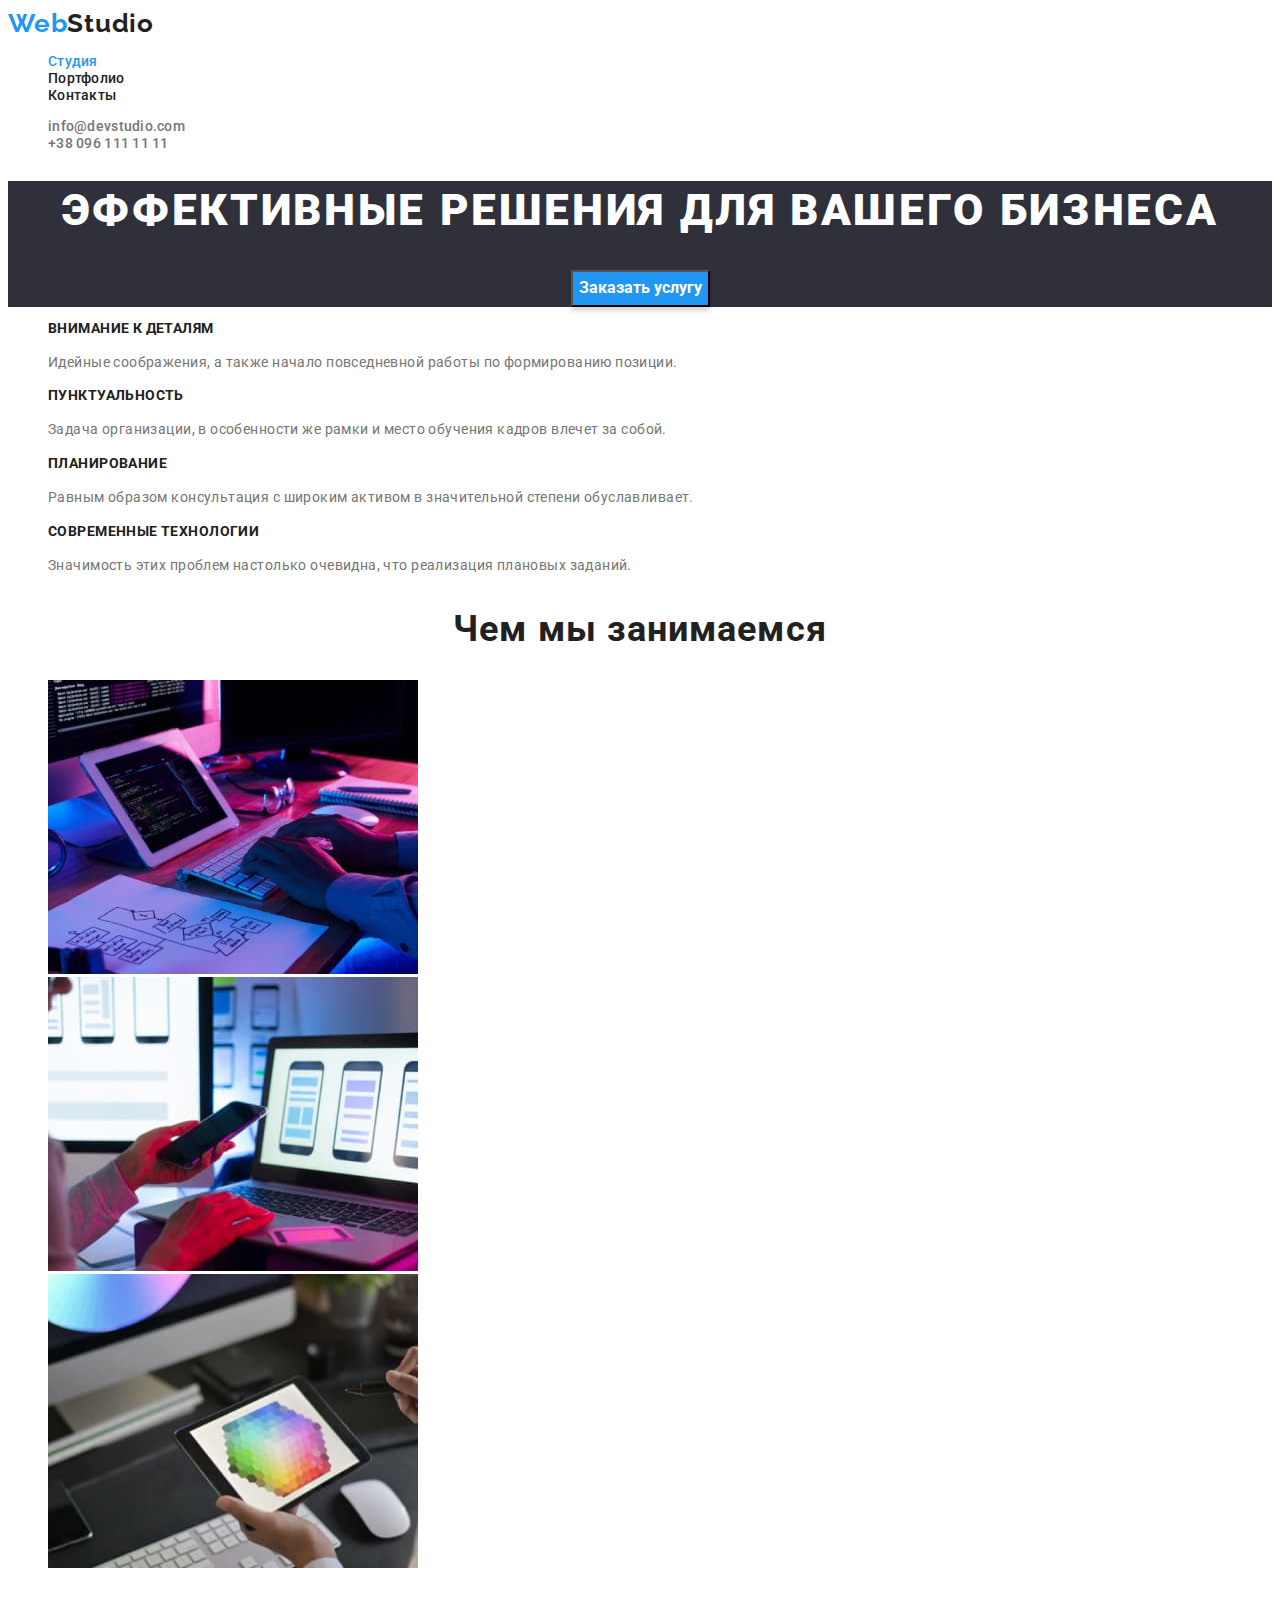
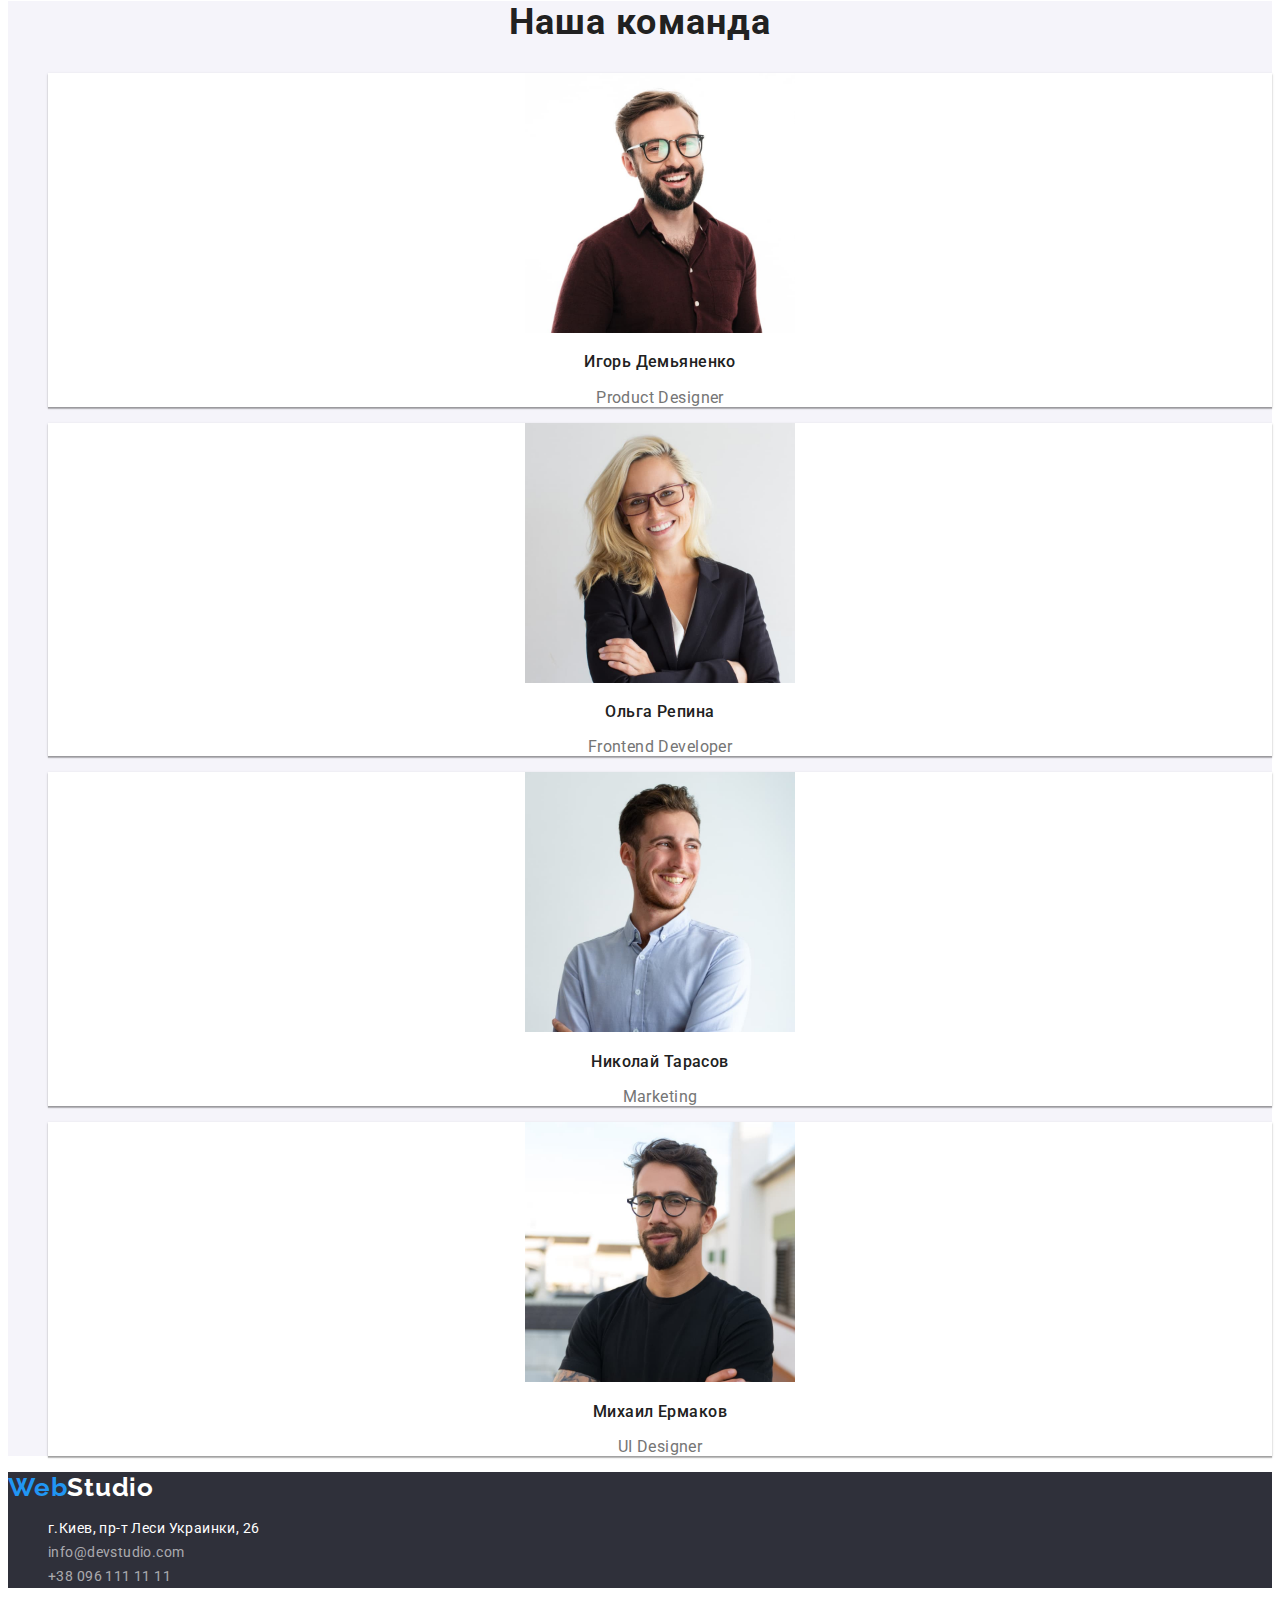
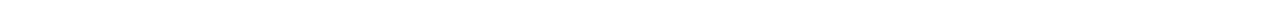
==== index.html @ 9da3e6ca "copy files from hw-02" ====
<!DOCTYPE html>
<html lang="ru">
  <head>
    <meta charset="UTF-8" />
    <meta http-equiv="X-UA-Compatible" content="IE=edge" />
    <meta name="viewport" content="width=device-width, initial-scale=1.0" />
    <title>WebStudio</title>
    <link rel="preconnect" href="https://fonts.googleapis.com" />
    <link rel="preconnect" href="https://fonts.gstatic.com" crossorigin />
    <link
      href="https://fonts.googleapis.com/css2?family=Raleway:wght@700&family=Roboto:wght@400;500;700;900&display=swap"
      rel="stylesheet"
    />
    <link rel="stylesheet" href="./css/styles.css" />
  </head>
  <body>
    <!-- HEADER -->
    <header class="page-header">
      <nav class="page-nav">
        <a class="logo link" href="./index.html"><span class="accent">Web</span>Studio</a>

        <ul class="menu-list list">
          <li class="menu-item">
            <a class="menu-link link current" href="./index.html">Студия</a>
          </li>
          <li class="menu-item"><a class="menu-link link" href="./portfolio.html">Портфолио</a></li>
          <li class="menu-item"><a class="menu-link link" href="">Контакты</a></li>
        </ul>
      </nav>

      <ul class="auth-nav list">
        <li class="auth-item">
          <a class="auth-link link" href="mailto:info@devstudio.com">info@devstudio.com</a>
        </li>
        <li class="auth-item">
          <a class="auth-link link" href="tel:+380961111111">+38 096 111 11 11</a>
        </li>
      </ul>
    </header>

    <main>
      <!-- HERO -->
      <section class="hero">
        <h1 class="page-title">Эффективные решения для вашего бизнеса</h1>
        <button class="btn" type="button">Заказать услугу</button>
      </section>

      <!-- FEATURES -->
      <section>
        <h2 hidden>Особенности</h2>
        <ul class="features list">
          <li>
            <h3 class="subtitle">Внимание к деталям</h3>
            <p class="description">
              Идейные соображения, а также начало повседневной работы по формированию позиции.
            </p>
          </li>
          <li>
            <h3 class="subtitle">Пунктуальность</h3>
            <p class="description">
              Задача организации, в особенности же рамки и место обучения кадров влечет за собой.
            </p>
          </li>
          <li>
            <h3 class="subtitle">Планирование</h3>
            <p class="description">
              Равным образом консультация с широким активом в значительной степени обуславливает.
            </p>
          </li>
          <li>
            <h3 class="subtitle">Современные технологии</h3>
            <p class="description">
              Значимость этих проблем настолько очевидна, что реализация плановых заданий.
            </p>
          </li>
        </ul>
      </section>

      <!-- WHAT WE DO -->
      <section>
        <h2 class="title">Чем мы занимаемся</h2>
        <ul class="list">
          <li>
            <img
              src="./images/what-we-do/noutbook.jpg"
              alt="мужчина пишет код программы на ноутбуке"
              width="370"
              height="294"
            />
          </li>
          <li>
            <img
              src="./images/what-we-do/mobile.jpg"
              alt="программист разрабатывает мобильную версию сайта"
              width="370"
              height="294"
            />
          </li>
          <li>
            <img
              src="./images/what-we-do/tablet.jpg"
              alt="палитра цветов на экране планшета"
              width="370"
              height="294"
            />
          </li>
        </ul>
      </section>

      <!-- ABOUT -->
      <section class="about">
        <h2 class="title">Наша команда</h2>
        <ul class="team list">
          <li class="team-item">
            <img src="./images/team/igor-demjanenko.jpg" alt="мужчина" width="270" height="260" />
            <h3 class="name">Игорь Демьяненко</h3>
            <p class="position" lang="en">Product Designer</p>
          </li>
          <li class="team-item">
            <img src="./images/team/olga-repina.jpg" alt="женщина" width="270" height="260" />
            <h3 class="name">Ольга Репина</h3>
            <p class="position" lang="en">Frontend Developer</p>
          </li>
          <li class="team-item">
            <img src="./images/team/nikolaj-tarasov.jpg" alt="мужчина" width="270" height="260" />
            <h3 class="name">Николай Тарасов</h3>
            <p class="position" lang="en">Marketing</p>
          </li>
          <li class="team-item">
            <img src="./images/team/mihail-ermakov.jpg" alt="мужчина" width="270" height="260" />
            <h3 class="name">Михаил Ермаков</h3>
            <p class="position" lang="en">UI Designer</p>
          </li>
        </ul>
      </section>
    </main>

    <!-- FOOTER -->
    <footer class="page-footer">
      <a class="logo link" href="./index.html"><span class="accent">Web</span>Studio</a>
      <address>
        <ul class="adress-list list">
          <li>
            <a
              class="address link"
              href="https://goo.gl/maps/6pip9bkwr5iF757Q7"
              target="_blank"
              rel="noopener noreferrer"
              >г.Киев, пр-т Леси Украинки, 26</a
            >
          </li>
          <li><a class="contact link" href="mailto:info@devstudio.com">info@devstudio.com</a></li>
          <li><a class="contact link" href="tel:+380961111111">+38 096 111 11 11</a></li>
        </ul>
      </address>
    </footer>
  </body>
</html>
---- css/styles.css ----
:root {
  --primary-font: 'Roboto', sans-serif;
  --secondary-font: 'Raleway', sans-serif;

  --primary-text-color: #212121;
  --secondary-text-color: #757575;
  --primary-text-color-theme-dark: #ffffff;
  --secondary-text-color-theme-dark: rgba(255, 255, 255, 0.6);
  --text-color-black: #000000;
  --accent-color: #2196f3;

  --background-color: #ffffff;
  --background-color-theme-dark: #2f303a;
  --background-color-accent: #f5f4fa;
}

body {
  font-family: var(--primary-font);
  font-size: 14px;

  color: var(--primary-text-color);
  background-color: var(--background-color);
}

.list {
  list-style: none;
}

.link {
  text-decoration: none;
}

/* =========================== COMPONENTS =========================== */

.logo {
  font-family: var(--secondary-font);
  font-weight: 700;
  font-size: 26px;
  line-height: 1.19;
  letter-spacing: 0.03em;

  color: inherit;
}

.logo .accent {
  color: var(--accent-color);
}

.btn {
  font-family: var(--primary-font);
  font-weight: 700;
  font-size: 16px;
  line-height: 1.88;

  color: var(--primary-text-color-theme-dark);
  background-color: var(--accent-color);
  box-shadow: 0px 4px 4px rgba(0, 0, 0, 0.15);

  cursor: pointer;
}

.title {
  font-weight: 700;
  font-size: 36px;
  line-height: 1.17;
  text-align: center;
  letter-spacing: 0.03em;
}

/* =========================== HEADER =========================== */

.menu-link,
.auth-link {
  font-weight: 500;
  line-height: 1.14;
  letter-spacing: 0.02em;
}

.menu-link {
  color: var(--primary-text-color);
}

.auth-link {
  color: var(--secondary-text-color);
}

.menu-link:hover,
.menu-link:focus,
.auth-link:hover,
.auth-link:focus {
  color: var(--accent-color);
}

.current {
  color: var(--accent-color);
}

/* =========================== HERO =========================== */

.hero {
  text-align: center;
  background-color: var(--background-color-theme-dark);
}

.page-title {
  font-weight: 900;
  font-size: 44px;
  line-height: 1.36;
  letter-spacing: 0.06em;
  text-transform: uppercase;

  color: var(--primary-text-color-theme-dark);
}

/* =========================== FEATURES =========================== */
.features .subtitle {
  font-weight: 700;
  font-size: 14px;
  line-height: 1.14;
  letter-spacing: 0.03em;
  text-transform: uppercase;
}

.features .description {
  line-height: 1.71;
  letter-spacing: 0.03em;

  color: var(--secondary-text-color);
}

/* =========================== WHAT WE DO =========================== */

/* =========================== ABOUT =========================== */
.about {
  background-color: var(--background-color-accent);
}

.team-item {
  line-height: 1.19;
  letter-spacing: 0.03em;
  text-align: center;

  background-color: var(--background-color);
  box-shadow: 0px 1px 3px rgba(0, 0, 0, 0.12), 0px 1px 1px rgba(0, 0, 0, 0.14),
    0px 2px 1px rgba(0, 0, 0, 0.2);
}

.team .name {
  font-size: 16px;
  font-weight: 500;
}

.team .position {
  font-size: 16px;
  color: var(--secondary-text-color);
}

/* =========================== FOOTER =========================== */

.page-footer {
  color: var(--primary-text-color-theme-dark);
  background-color: var(--background-color-theme-dark);
}

.adress-list {
  font-style: normal;
  line-height: 1.71;
  letter-spacing: 0.03em;
}

.address {
  color: inherit;
}

.contact {
  color: var(--secondary-text-color-theme-dark);
}

.address:hover,
.address:focus,
.contact:hover,
.contact:focus {
  color: var(--accent-color);
}

/* =========================== OUR WORKS ===========================*/

.filter-btn {
  font-family: var(--primary-font);
  font-weight: 500;
  font-size: 16px;
  line-height: 1.62;
  letter-spacing: 0.03em;

  color: var(--primary-text-color);
  background-color: var(--background-color-accent);

  cursor: pointer;
}

.filter-btn:hover,
.filter-btn:focus {
  color: var(--primary-text-color-theme-dark);
  background-color: var(--accent-color);
}

.gallery .caption {
  font-weight: 700;
  font-size: 18px;
  line-height: 2;
  letter-spacing: 0.06em;
}

.gallery .category {
  font-size: 16px;
  line-height: 1.88;
  letter-spacing: 0.03em;

  color: var(--secondary-text-color);
}
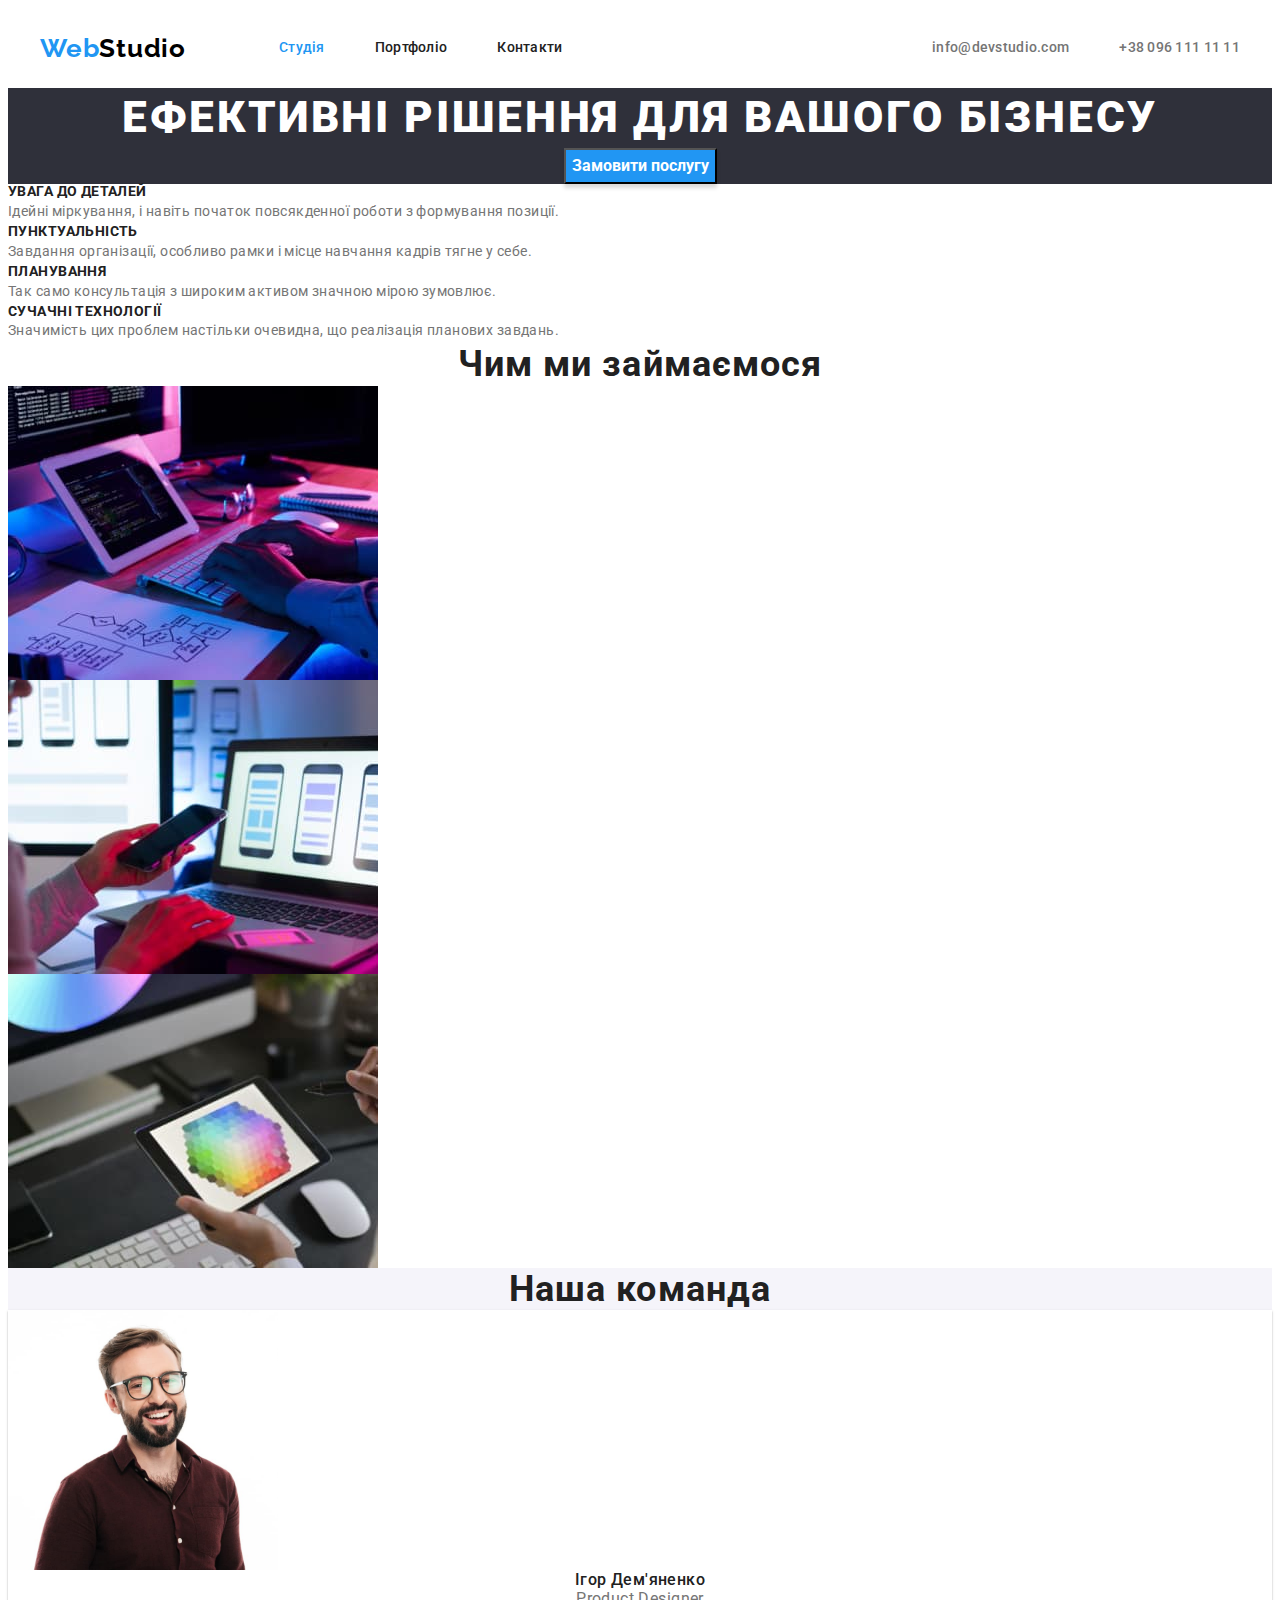
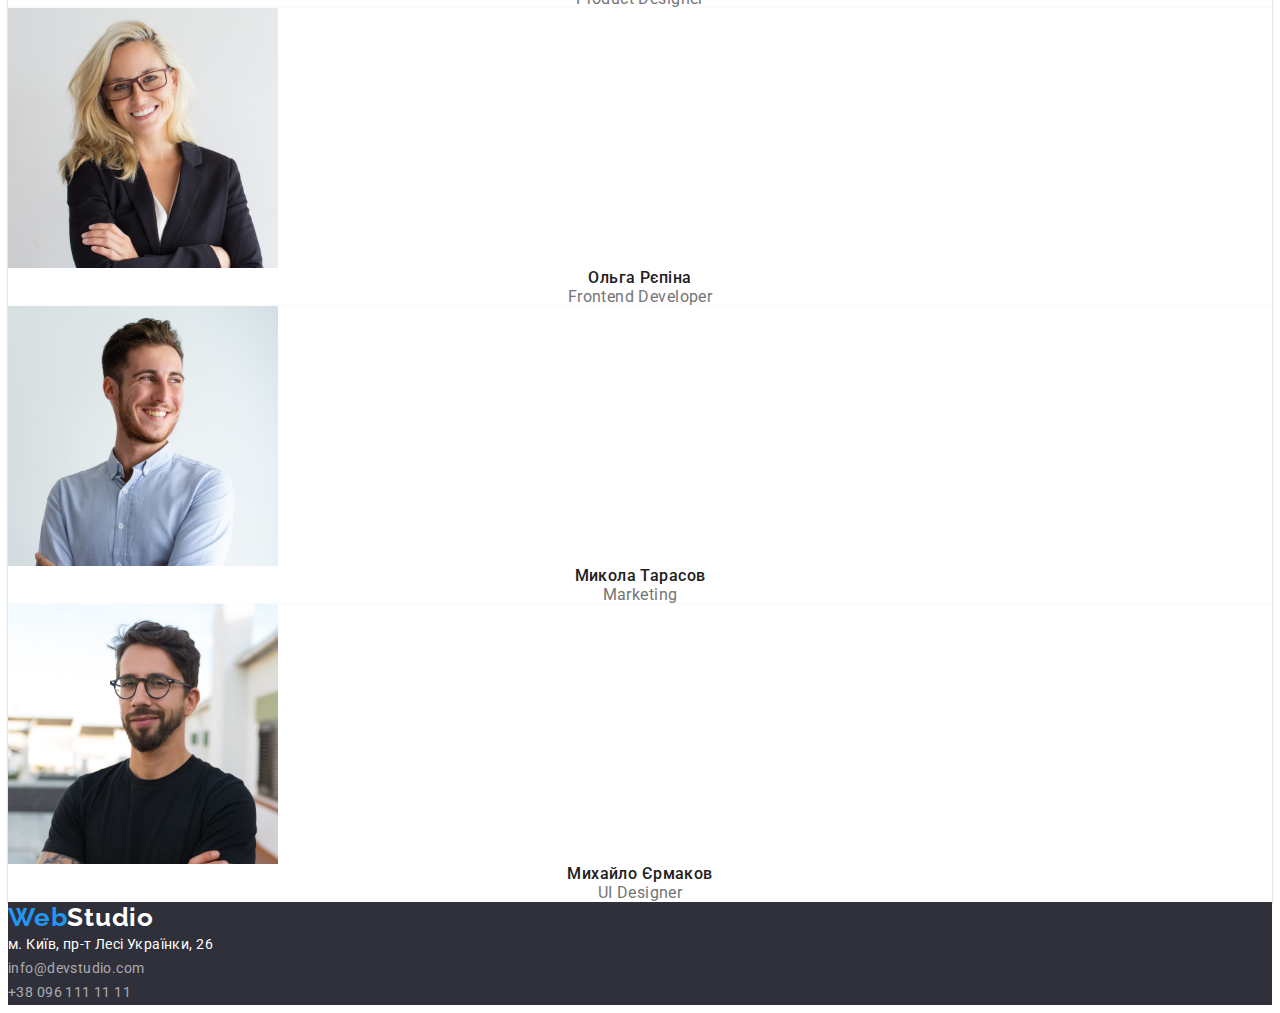
==== commit 15ad2c70: "added styles for header" ====
--- a/index.html
+++ b/index.html
@@ -1,5 +1,5 @@
 <!DOCTYPE html>
-<html lang="ru">
+<html lang="uk">
   <head>
     <meta charset="UTF-8" />
     <meta http-equiv="X-UA-Compatible" content="IE=edge" />
@@ -11,38 +11,49 @@
       href="https://fonts.googleapis.com/css2?family=Raleway:wght@700&family=Roboto:wght@400;500;700;900&display=swap"
       rel="stylesheet"
     />
+    <link
+      rel="stylesheet"
+      href="https://cdnjs.cloudflare.com/ajax/libs/modern-normalize/1.1.0/modern-normalize.min.css"
+      integrity="sha512-wpPYUAdjBVSE4KJnH1VR1HeZfpl1ub8YT/NKx4PuQ5NmX2tKuGu6U/JRp5y+Y8XG2tV+wKQpNHVUX03MfMFn9Q=="
+      crossorigin="anonymous"
+      referrerpolicy="no-referrer"
+    />
     <link rel="stylesheet" href="./css/styles.css" />
   </head>
   <body>
     <!-- HEADER -->
     <header class="page-header">
-      <nav class="page-nav">
-        <a class="logo link" href="./index.html"><span class="accent">Web</span>Studio</a>
+      <div class="container page-header-container">
+        <nav class="page-nav">
+          <a class="logo link" href="./index.html">Web<span class="header-logo">Studio</span></a>
 
-        <ul class="menu-list list">
-          <li class="menu-item">
-            <a class="menu-link link current" href="./index.html">Студия</a>
+          <ul class="menu-list list">
+            <li class="menu-item">
+              <a class="menu-link link current" href="./index.html">Студія</a>
+            </li>
+            <li class="menu-item">
+              <a class="menu-link link" href="./portfolio.html">Портфоліо</a>
+            </li>
+            <li class="menu-item"><a class="menu-link link" href="">Контакти</a></li>
+          </ul>
+        </nav>
+
+        <ul class="auth-nav list">
+          <li class="auth-item">
+            <a class="auth-link link" href="mailto:info@devstudio.com">info@devstudio.com</a>
           </li>
-          <li class="menu-item"><a class="menu-link link" href="./portfolio.html">Портфолио</a></li>
-          <li class="menu-item"><a class="menu-link link" href="">Контакты</a></li>
+          <li class="auth-item">
+            <a class="auth-link link" href="tel:+380961111111">+38 096 111 11 11</a>
+          </li>
         </ul>
-      </nav>
-
-      <ul class="auth-nav list">
-        <li class="auth-item">
-          <a class="auth-link link" href="mailto:info@devstudio.com">info@devstudio.com</a>
-        </li>
-        <li class="auth-item">
-          <a class="auth-link link" href="tel:+380961111111">+38 096 111 11 11</a>
-        </li>
-      </ul>
+      </div>
     </header>
 
     <main>
       <!-- HERO -->
       <section class="hero">
-        <h1 class="page-title">Эффективные решения для вашего бизнеса</h1>
-        <button class="btn" type="button">Заказать услугу</button>
+        <h1 class="page-title">Ефективні рішення для вашого бізнесу</h1>
+        <button class="btn" type="button">Замовити послугу</button>
       </section>
 
       <!-- FEATURES -->
@@ -50,27 +61,27 @@
         <h2 hidden>Особенности</h2>
         <ul class="features list">
           <li>
-            <h3 class="subtitle">Внимание к деталям</h3>
+            <h3 class="subtitle">Увага до деталей</h3>
             <p class="description">
-              Идейные соображения, а также начало повседневной работы по формированию позиции.
+              Ідейні міркування, і навіть початок повсякденної роботи з формування позиції.
             </p>
           </li>
           <li>
-            <h3 class="subtitle">Пунктуальность</h3>
+            <h3 class="subtitle">Пунктуальність</h3>
             <p class="description">
-              Задача организации, в особенности же рамки и место обучения кадров влечет за собой.
+              Завдання організації, особливо рамки і місце навчання кадрів тягне у себе.
             </p>
           </li>
           <li>
-            <h3 class="subtitle">Планирование</h3>
+            <h3 class="subtitle">Планування</h3>
             <p class="description">
-              Равным образом консультация с широким активом в значительной степени обуславливает.
+              Так само консультація з широким активом значною мірою зумовлює.
             </p>
           </li>
           <li>
-            <h3 class="subtitle">Современные технологии</h3>
+            <h3 class="subtitle">Сучачні технології</h3>
             <p class="description">
-              Значимость этих проблем настолько очевидна, что реализация плановых заданий.
+              Значимість цих проблем настільки очевидна, що реалізація планових завдань.
             </p>
           </li>
         </ul>
@@ -78,12 +89,12 @@
 
       <!-- WHAT WE DO -->
       <section>
-        <h2 class="title">Чем мы занимаемся</h2>
+        <h2 class="title">Чим ми займаємося</h2>
         <ul class="list">
           <li>
             <img
               src="./images/what-we-do/noutbook.jpg"
-              alt="мужчина пишет код программы на ноутбуке"
+              alt="чоловік пише код програми на ноутбуці"
               width="370"
               height="294"
             />
@@ -91,7 +102,7 @@
           <li>
             <img
               src="./images/what-we-do/mobile.jpg"
-              alt="программист разрабатывает мобильную версию сайта"
+              alt="програміст розробляє мобільну версію сайту"
               width="370"
               height="294"
             />
@@ -99,7 +110,7 @@
           <li>
             <img
               src="./images/what-we-do/tablet.jpg"
-              alt="палитра цветов на экране планшета"
+              alt="палітра кольорів на екрані планшету"
               width="370"
               height="294"
             />
@@ -112,23 +123,23 @@
         <h2 class="title">Наша команда</h2>
         <ul class="team list">
           <li class="team-item">
-            <img src="./images/team/igor-demjanenko.jpg" alt="мужчина" width="270" height="260" />
-            <h3 class="name">Игорь Демьяненко</h3>
+            <img src="./images/team/igor-demjanenko.jpg" alt="чоловік" width="270" height="260" />
+            <h3 class="name">Ігор Дем'яненко</h3>
             <p class="position" lang="en">Product Designer</p>
           </li>
           <li class="team-item">
-            <img src="./images/team/olga-repina.jpg" alt="женщина" width="270" height="260" />
-            <h3 class="name">Ольга Репина</h3>
+            <img src="./images/team/olga-repina.jpg" alt="жінка" width="270" height="260" />
+            <h3 class="name">Ольга Рєпіна</h3>
             <p class="position" lang="en">Frontend Developer</p>
           </li>
           <li class="team-item">
-            <img src="./images/team/nikolaj-tarasov.jpg" alt="мужчина" width="270" height="260" />
-            <h3 class="name">Николай Тарасов</h3>
+            <img src="./images/team/nikolaj-tarasov.jpg" alt="чоловік" width="270" height="260" />
+            <h3 class="name">Микола Тарасов</h3>
             <p class="position" lang="en">Marketing</p>
           </li>
           <li class="team-item">
-            <img src="./images/team/mihail-ermakov.jpg" alt="мужчина" width="270" height="260" />
-            <h3 class="name">Михаил Ермаков</h3>
+            <img src="./images/team/mihail-ermakov.jpg" alt="чоловік" width="270" height="260" />
+            <h3 class="name">Михайло Єрмаков</h3>
             <p class="position" lang="en">UI Designer</p>
           </li>
         </ul>
@@ -137,7 +148,7 @@
 
     <!-- FOOTER -->
     <footer class="page-footer">
-      <a class="logo link" href="./index.html"><span class="accent">Web</span>Studio</a>
+      <a class="logo link" href="./index.html">Web<span class="footer-logo">Studio</span></a>
       <address>
         <ul class="adress-list list">
           <li>
@@ -146,7 +157,7 @@
               href="https://goo.gl/maps/6pip9bkwr5iF757Q7"
               target="_blank"
               rel="noopener noreferrer"
-              >г.Киев, пр-т Леси Украинки, 26</a
+              >м. Київ, пр-т Лесі Українки, 26</a
             >
           </li>
           <li><a class="contact link" href="mailto:info@devstudio.com">info@devstudio.com</a></li>
--- a/css/styles.css
+++ b/css/styles.css
@@ -4,14 +4,41 @@
 
   --primary-text-color: #212121;
   --secondary-text-color: #757575;
-  --primary-text-color-theme-dark: #ffffff;
   --secondary-text-color-theme-dark: rgba(255, 255, 255, 0.6);
-  --text-color-black: #000000;
+  --white-color: #ffffff;
+  --black-color: #000000;
   --accent-color: #2196f3;
 
-  --background-color: #ffffff;
-  --background-color-theme-dark: #2f303a;
-  --background-color-accent: #f5f4fa;
+  --bg-color-theme-dark: #2f303a;
+  --secondary-bg-color: #f5f4fa;
+}
+
+h1,
+h2,
+h3,
+h4,
+h5,
+h6,
+p {
+  margin-top: 0;
+  margin-bottom: 0;
+}
+
+ul,
+ol {
+  margin-top: 0;
+  margin-bottom: 0;
+  padding-left: 0;
+}
+
+img {
+  display: block;
+  max-width: 100%;
+  height: auto;
+}
+
+button {
+  cursor: pointer;
 }
 
 body {
@@ -19,7 +46,7 @@
   font-size: 14px;
 
   color: var(--primary-text-color);
-  background-color: var(--background-color);
+  background-color: var(--white-color);
 }
 
 .list {
@@ -30,6 +57,14 @@
   text-decoration: none;
 }
 
+.container {
+  width: 1200px;
+  padding-left: 15px;
+  padding-right: 15px;
+  margin-left: auto;
+  margin-right: auto;
+}
+
 /* =========================== COMPONENTS =========================== */
 
 .logo {
@@ -39,11 +74,15 @@
   line-height: 1.19;
   letter-spacing: 0.03em;
 
-  color: inherit;
-}
-
-.logo .accent {
-  color: var(--accent-color);
+  color: var(--accent-color);
+}
+
+.header-logo {
+  color: var(--black-color);
+}
+
+.footer-logo {
+  color: var(--white-color);
 }
 
 .btn {
@@ -52,11 +91,9 @@
   font-size: 16px;
   line-height: 1.88;
 
-  color: var(--primary-text-color-theme-dark);
+  color: var(--white-color);
   background-color: var(--accent-color);
   box-shadow: 0px 4px 4px rgba(0, 0, 0, 0.15);
-
-  cursor: pointer;
 }
 
 .title {
@@ -69,8 +106,36 @@
 
 /* =========================== HEADER =========================== */
 
+.page-header-container {
+  display: flex;
+  justify-content: space-between;
+  align-items: center;
+}
+
+.page-nav,
+.auth-nav,
+.menu-list {
+  display: flex;
+  align-items: center;
+}
+.page-nav > .logo {
+  display: inline-block;
+  padding-top: 24px;
+  padding-bottom: 24px;
+  margin-right: 93px;
+}
+
+.menu-item:not(:last-child),
+.auth-item:not(:last-child) {
+  margin-right: 50px;
+}
+
 .menu-link,
 .auth-link {
+  display: inline-block;
+  padding-top: 32px;
+  padding-bottom: 32px;
+
   font-weight: 500;
   line-height: 1.14;
   letter-spacing: 0.02em;
@@ -99,7 +164,7 @@
 
 .hero {
   text-align: center;
-  background-color: var(--background-color-theme-dark);
+  background-color: var(--bg-color-theme-dark);
 }
 
 .page-title {
@@ -109,7 +174,7 @@
   letter-spacing: 0.06em;
   text-transform: uppercase;
 
-  color: var(--primary-text-color-theme-dark);
+  color: var(--white-color);
 }
 
 /* =========================== FEATURES =========================== */
@@ -132,7 +197,7 @@
 
 /* =========================== ABOUT =========================== */
 .about {
-  background-color: var(--background-color-accent);
+  background-color: var(--secondary-bg-color);
 }
 
 .team-item {
@@ -140,7 +205,7 @@
   letter-spacing: 0.03em;
   text-align: center;
 
-  background-color: var(--background-color);
+  background-color: var(--white-color);
   box-shadow: 0px 1px 3px rgba(0, 0, 0, 0.12), 0px 1px 1px rgba(0, 0, 0, 0.14),
     0px 2px 1px rgba(0, 0, 0, 0.2);
 }
@@ -158,8 +223,8 @@
 /* =========================== FOOTER =========================== */
 
 .page-footer {
-  color: var(--primary-text-color-theme-dark);
-  background-color: var(--background-color-theme-dark);
+  color: var(--white-color);
+  background-color: var(--bg-color-theme-dark);
 }
 
 .adress-list {
@@ -193,14 +258,12 @@
   letter-spacing: 0.03em;
 
   color: var(--primary-text-color);
-  background-color: var(--background-color-accent);
-
-  cursor: pointer;
+  background-color: var(--secondary-bg-color);
 }
 
 .filter-btn:hover,
 .filter-btn:focus {
-  color: var(--primary-text-color-theme-dark);
+  color: var(--white-color);
   background-color: var(--accent-color);
 }
 
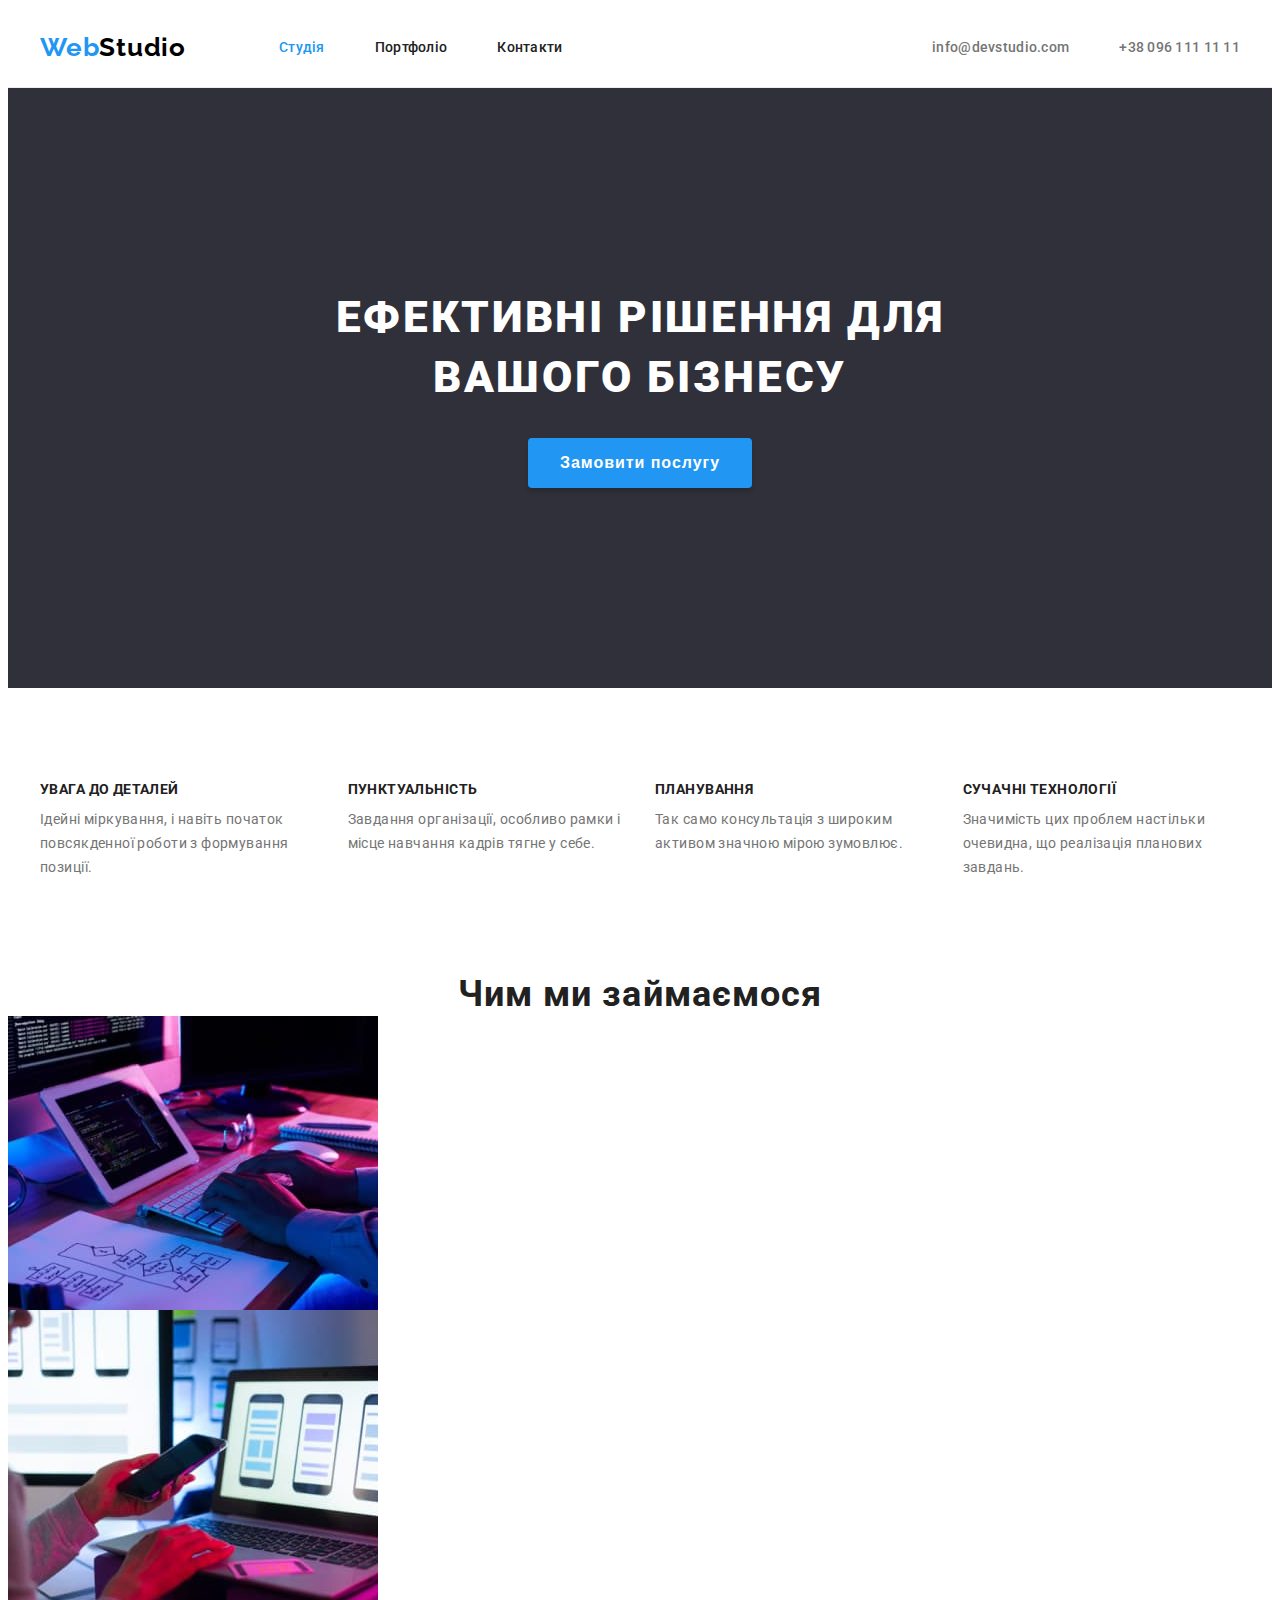
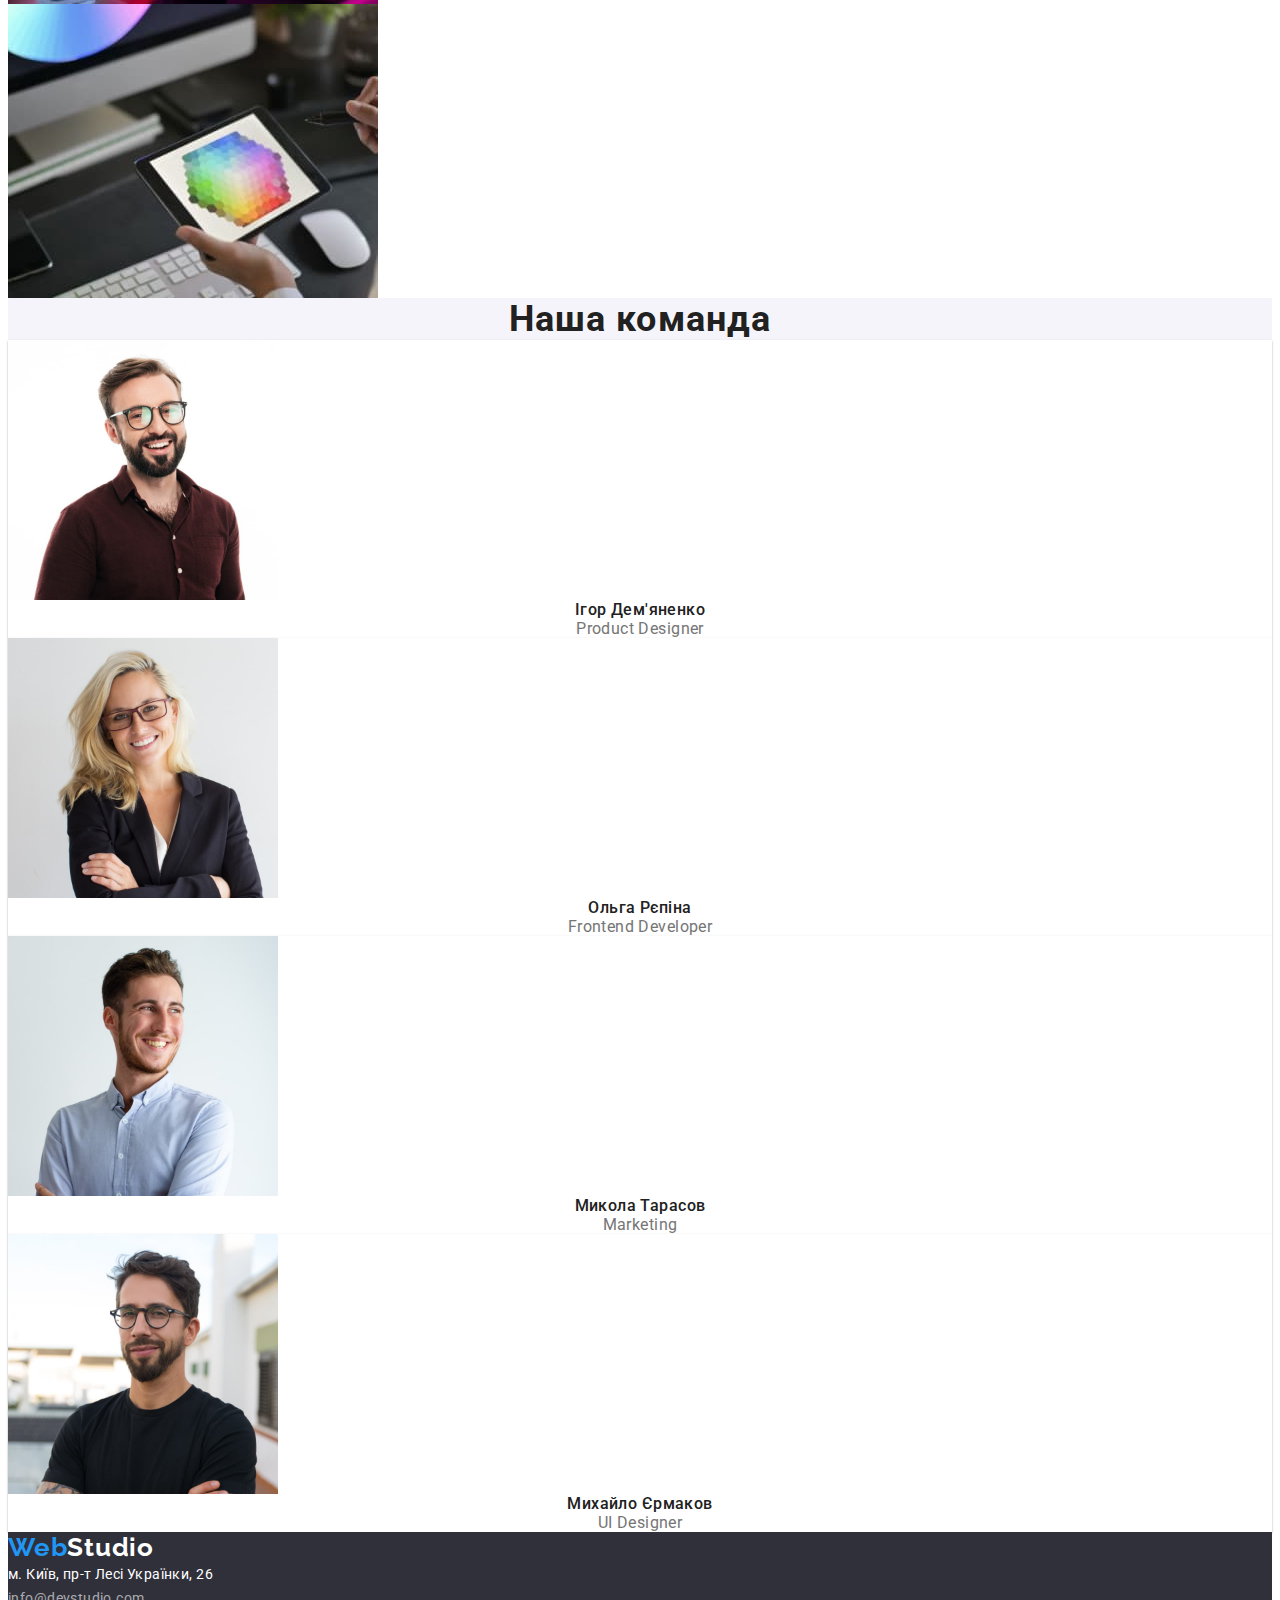
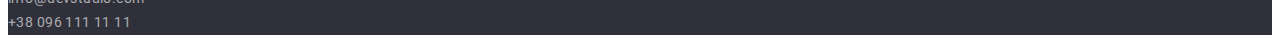
==== commit 117c8a1c: "added styles for features" ====
--- a/index.html
+++ b/index.html
@@ -57,34 +57,39 @@
       </section>
 
       <!-- FEATURES -->
-      <section>
-        <h2 hidden>Особенности</h2>
-        <ul class="features list">
-          <li>
-            <h3 class="subtitle">Увага до деталей</h3>
-            <p class="description">
-              Ідейні міркування, і навіть початок повсякденної роботи з формування позиції.
-            </p>
-          </li>
-          <li>
-            <h3 class="subtitle">Пунктуальність</h3>
-            <p class="description">
-              Завдання організації, особливо рамки і місце навчання кадрів тягне у себе.
-            </p>
-          </li>
-          <li>
-            <h3 class="subtitle">Планування</h3>
-            <p class="description">
-              Так само консультація з широким активом значною мірою зумовлює.
-            </p>
-          </li>
-          <li>
-            <h3 class="subtitle">Сучачні технології</h3>
-            <p class="description">
-              Значимість цих проблем настільки очевидна, що реалізація планових завдань.
-            </p>
-          </li>
-        </ul>
+      <section class="section">
+        <div class="container">
+          <h2 class="visually-hidden">Особливості</h2>
+          <ul class="features list">
+            <li class="feature">
+              <h3 class="subtitle">Увага до деталей</h3>
+              <p class="description">
+                Ідейні міркування, і навіть початок повсякденної роботи з формування позиції.
+              </p>
+            </li>
+
+            <li class="feature">
+              <h3 class="subtitle">Пунктуальність</h3>
+              <p class="description">
+                Завдання організації, особливо рамки і місце навчання кадрів тягне у себе.
+              </p>
+            </li>
+
+            <li class="feature">
+              <h3 class="subtitle">Планування</h3>
+              <p class="description">
+                Так само консультація з широким активом значною мірою зумовлює.
+              </p>
+            </li>
+
+            <li class="feature">
+              <h3 class="subtitle">Сучачні технології</h3>
+              <p class="description">
+                Значимість цих проблем настільки очевидна, що реалізація планових завдань.
+              </p>
+            </li>
+          </ul>
+        </div>
       </section>
 
       <!-- WHAT WE DO -->
--- a/css/styles.css
+++ b/css/styles.css
@@ -11,6 +11,9 @@
 
   --bg-color-theme-dark: #2f303a;
   --secondary-bg-color: #f5f4fa;
+  --bg-color-border: #ececec;
+
+  --item-set-gap: 30px;
 }
 
 h1,
@@ -57,6 +60,11 @@
   text-decoration: none;
 }
 
+.section {
+  padding-top: 94px;
+  padding-bottom: 94px;
+}
+
 .container {
   width: 1200px;
   padding-left: 15px;
@@ -65,6 +73,19 @@
   margin-right: auto;
 }
 
+.visually-hidden {
+  position: absolute;
+  width: 1px;
+  height: 1px;
+  margin: -1px;
+  border: 0;
+  padding: 0;
+  white-space: nowrap;
+  clip-path: inset(100%);
+  clip: rect(0 0 0 0);
+  overflow: hidden;
+}
+
 /* =========================== COMPONENTS =========================== */
 
 .logo {
@@ -86,10 +107,17 @@
 }
 
 .btn {
-  font-family: var(--primary-font);
+  min-width: 160px;
+  padding: 10px 32px;
+
+  border: none;
+  border-radius: 4px;
+
   font-weight: 700;
   font-size: 16px;
   line-height: 1.88;
+  letter-spacing: 0.06em;
+  text-align: center;
 
   color: var(--white-color);
   background-color: var(--accent-color);
@@ -105,6 +133,9 @@
 }
 
 /* =========================== HEADER =========================== */
+.page-header {
+  border-bottom: 1px solid var(--bg-color-border);
+}
 
 .page-header-container {
   display: flex;
@@ -118,6 +149,7 @@
   display: flex;
   align-items: center;
 }
+
 .page-nav > .logo {
   display: inline-block;
   padding-top: 24px;
@@ -134,7 +166,7 @@
 .auth-link {
   display: inline-block;
   padding-top: 32px;
-  padding-bottom: 32px;
+  padding-bottom: 31px;
 
   font-weight: 500;
   line-height: 1.14;
@@ -163,11 +195,18 @@
 /* =========================== HERO =========================== */
 
 .hero {
+  padding-top: 200px;
+  padding-bottom: 200px;
   text-align: center;
   background-color: var(--bg-color-theme-dark);
 }
 
 .page-title {
+  width: 700px;
+  margin-left: auto;
+  margin-right: auto;
+  margin-bottom: 30px;
+
   font-weight: 900;
   font-size: 44px;
   line-height: 1.36;
@@ -178,7 +217,18 @@
 }
 
 /* =========================== FEATURES =========================== */
-.features .subtitle {
+.features {
+  display: flex;
+  flex-wrap: wrap;
+  gap: var(--item-set-gap);
+}
+
+.feature {
+  flex-basis: calc((100% - 3 * var(--item-set-gap)) / 4);
+}
+
+.feature > .subtitle {
+  margin-bottom: 10px;
   font-weight: 700;
   font-size: 14px;
   line-height: 1.14;
@@ -186,7 +236,7 @@
   text-transform: uppercase;
 }
 
-.features .description {
+.feature > .description {
   line-height: 1.71;
   letter-spacing: 0.03em;
 
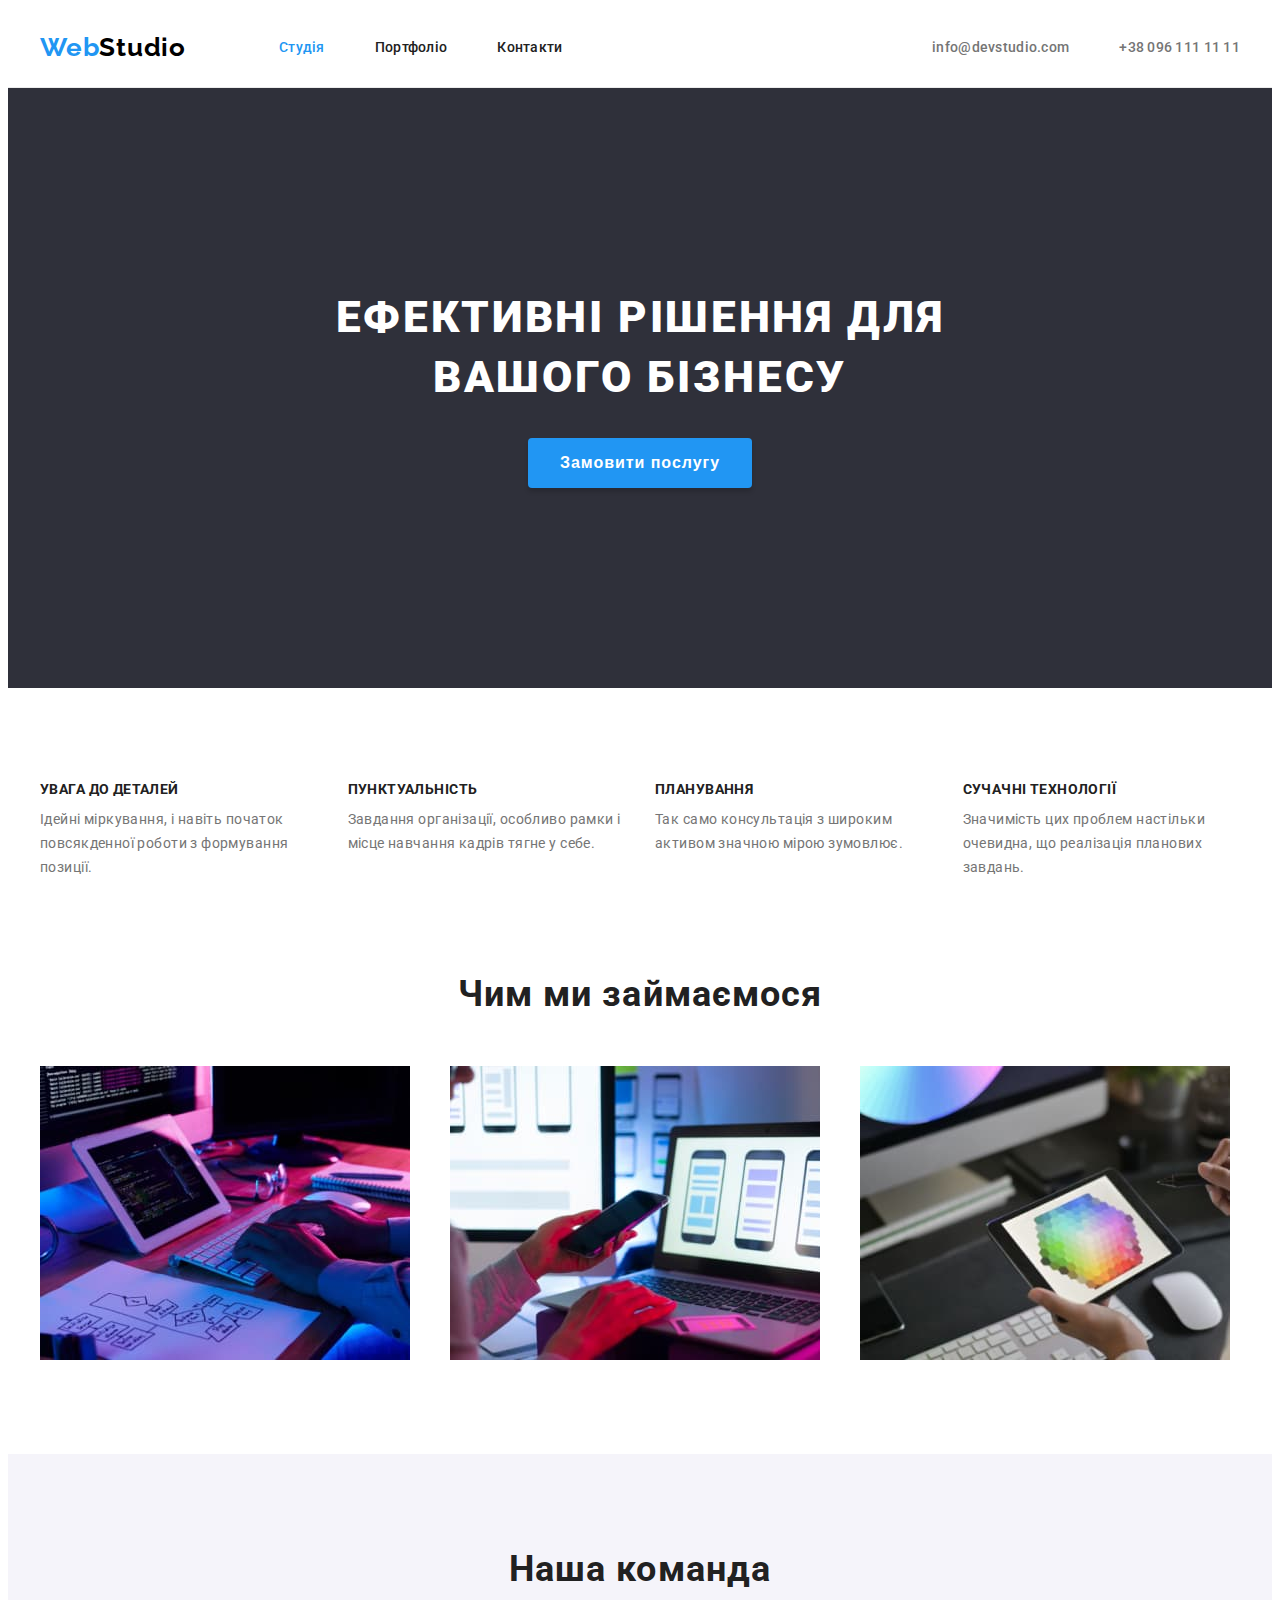
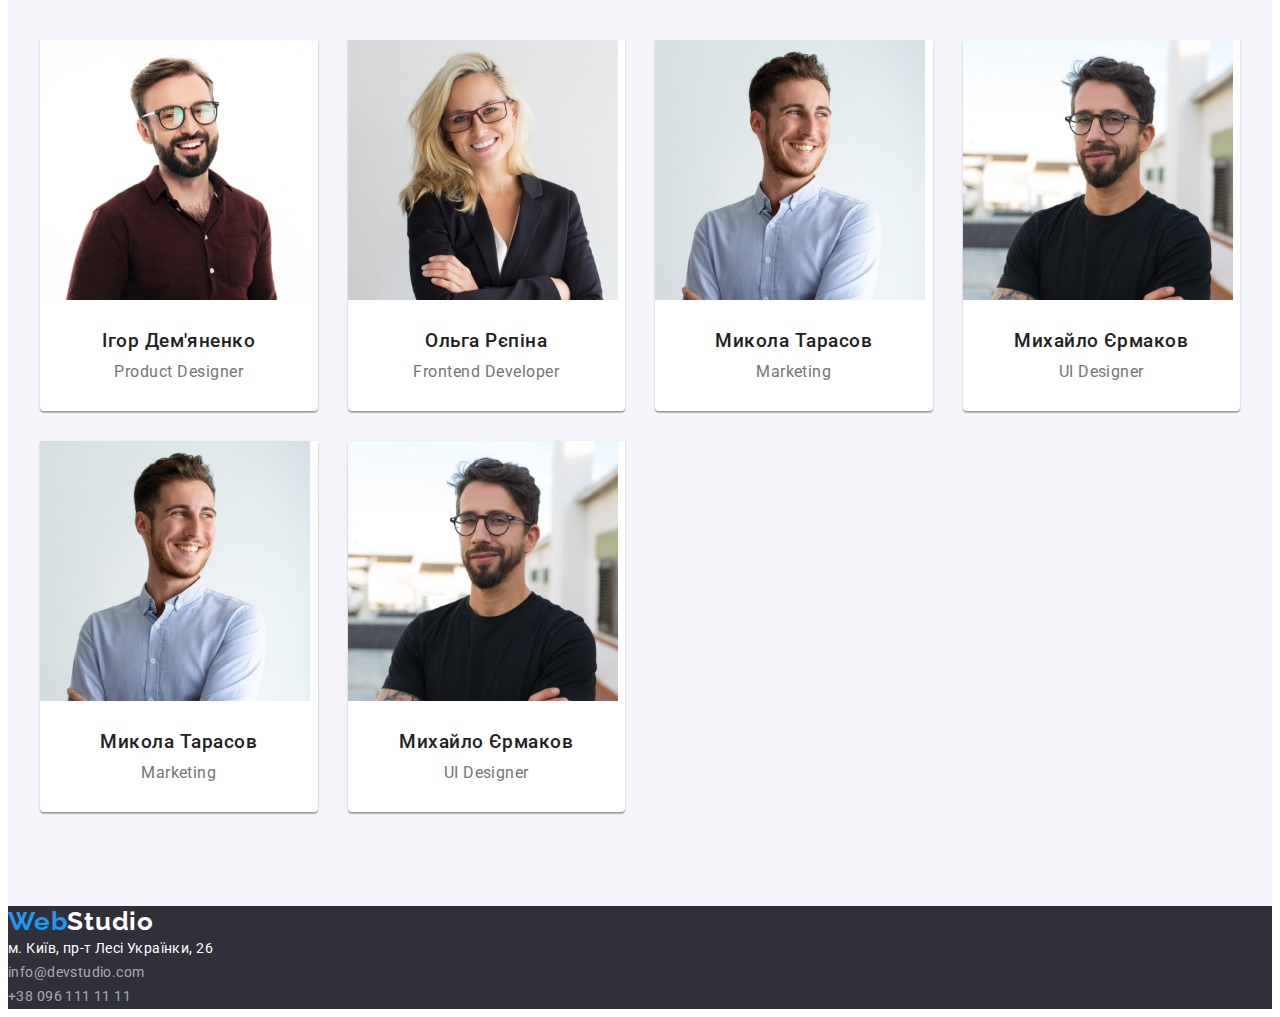
==== commit 0ee1ee30: "added styles for team" ====
--- a/index.html
+++ b/index.html
@@ -57,7 +57,7 @@
       </section>
 
       <!-- FEATURES -->
-      <section class="section">
+      <section class="features-section section">
         <div class="container">
           <h2 class="visually-hidden">Особливості</h2>
           <ul class="features list">
@@ -93,61 +93,92 @@
       </section>
 
       <!-- WHAT WE DO -->
-      <section>
-        <h2 class="title">Чим ми займаємося</h2>
-        <ul class="list">
-          <li>
-            <img
-              src="./images/what-we-do/noutbook.jpg"
-              alt="чоловік пише код програми на ноутбуці"
-              width="370"
-              height="294"
-            />
-          </li>
-          <li>
-            <img
-              src="./images/what-we-do/mobile.jpg"
-              alt="програміст розробляє мобільну версію сайту"
-              width="370"
-              height="294"
-            />
-          </li>
-          <li>
-            <img
-              src="./images/what-we-do/tablet.jpg"
-              alt="палітра кольорів на екрані планшету"
-              width="370"
-              height="294"
-            />
-          </li>
-        </ul>
+      <section class="section">
+        <div class="container">
+          <h2 class="title">Чим ми займаємося</h2>
+          <ul class="directions list">
+            <li class="direction">
+              <img
+                src="./images/what-we-do/noutbook.jpg"
+                alt="чоловік пише код програми на ноутбуці"
+                width="370"
+                height="294"
+              />
+            </li>
+            <li class="direction">
+              <img
+                src="./images/what-we-do/mobile.jpg"
+                alt="програміст розробляє мобільну версію сайту"
+                width="370"
+                height="294"
+              />
+            </li>
+            <li class="direction">
+              <img
+                src="./images/what-we-do/tablet.jpg"
+                alt="палітра кольорів на екрані планшету"
+                width="370"
+                height="294"
+              />
+            </li>
+          </ul>
+        </div>
       </section>
 
       <!-- ABOUT -->
-      <section class="about">
-        <h2 class="title">Наша команда</h2>
-        <ul class="team list">
-          <li class="team-item">
-            <img src="./images/team/igor-demjanenko.jpg" alt="чоловік" width="270" height="260" />
-            <h3 class="name">Ігор Дем'яненко</h3>
-            <p class="position" lang="en">Product Designer</p>
-          </li>
-          <li class="team-item">
-            <img src="./images/team/olga-repina.jpg" alt="жінка" width="270" height="260" />
-            <h3 class="name">Ольга Рєпіна</h3>
-            <p class="position" lang="en">Frontend Developer</p>
-          </li>
-          <li class="team-item">
-            <img src="./images/team/nikolaj-tarasov.jpg" alt="чоловік" width="270" height="260" />
-            <h3 class="name">Микола Тарасов</h3>
-            <p class="position" lang="en">Marketing</p>
-          </li>
-          <li class="team-item">
-            <img src="./images/team/mihail-ermakov.jpg" alt="чоловік" width="270" height="260" />
-            <h3 class="name">Михайло Єрмаков</h3>
-            <p class="position" lang="en">UI Designer</p>
-          </li>
-        </ul>
+      <section class="about section">
+        <div class="container">
+          <h2 class="title">Наша команда</h2>
+          <ul class="team list">
+            <li class="team-item">
+              <img src="./images/team/igor-demjanenko.jpg" alt="чоловік" width="270" height="260" />
+              <div class="content-wrap">
+                <h3 class="name">Ігор Дем'яненко</h3>
+                <p class="position" lang="en">Product Designer</p>
+              </div>
+            </li>
+
+            <li class="team-item">
+              <img src="./images/team/olga-repina.jpg" alt="жінка" width="270" height="260" />
+              <div class="content-wrap">
+                <h3 class="name">Ольга Рєпіна</h3>
+                <p class="position" lang="en">Frontend Developer</p>
+              </div>
+            </li>
+
+            <li class="team-item">
+              <img src="./images/team/nikolaj-tarasov.jpg" alt="чоловік" width="270" height="260" />
+              <div class="content-wrap">
+                <h3 class="name">Микола Тарасов</h3>
+                <p class="position" lang="en">Marketing</p>
+              </div>
+            </li>
+
+            <li class="team-item">
+              <img src="./images/team/mihail-ermakov.jpg" alt="чоловік" width="270" height="260" />
+              <div class="content-wrap">
+                <h3 class="name">Михайло Єрмаков</h3>
+                <p class="position" lang="en">UI Designer</p>
+              </div>
+            </li>
+
+            <li class="team-item">
+              <img src="./images/team/nikolaj-tarasov.jpg" alt="чоловік" width="270" height="260" />
+              <div class="content-wrap">
+                <h3 class="name">Микола Тарасов</h3>
+                <p class="position" lang="en">Marketing</p>
+              </div>
+            </li>
+
+            <li class="team-item">
+              <img src="./images/team/mihail-ermakov.jpg" alt="чоловік" width="270" height="260" />
+              <div class="content-wrap">
+                <h3 class="name">Михайло Єрмаков</h3>
+                <p class="position" lang="en">UI Designer</p>
+              </div>
+            </li>
+          </ul>
+        </div>
       </section>
     </main>
 
--- a/css/styles.css
+++ b/css/styles.css
@@ -125,6 +125,8 @@
 }
 
 .title {
+  margin-bottom: 50px;
+
   font-weight: 700;
   font-size: 36px;
   line-height: 1.17;
@@ -217,6 +219,10 @@
 }
 
 /* =========================== FEATURES =========================== */
+.features-section {
+  padding-bottom: 0;
+}
+
 .features {
   display: flex;
   flex-wrap: wrap;
@@ -244,29 +250,62 @@
 }
 
 /* =========================== WHAT WE DO =========================== */
+.directions {
+  display: flex;
+  flex-wrap: wrap;
+  gap: var(--item-set-gap);
+}
+
+.direction {
+  flex-basis: calc((100% - 2 * var(--item-set-gap)) / 3);
+}
 
 /* =========================== ABOUT =========================== */
 .about {
   background-color: var(--secondary-bg-color);
 }
 
+.team {
+  display: flex;
+  flex-wrap: wrap;
+  align-items: flex-start;
+}
+
 .team-item {
-  line-height: 1.19;
-  letter-spacing: 0.03em;
-  text-align: center;
+  flex-basis: calc((100% - 3 * var(--item-set-gap)) / 4);
+
+  border-radius: 0px 0px 4px 4px;
 
   background-color: var(--white-color);
   box-shadow: 0px 1px 3px rgba(0, 0, 0, 0.12), 0px 1px 1px rgba(0, 0, 0, 0.14),
     0px 2px 1px rgba(0, 0, 0, 0.2);
 }
 
+.team-item:not(:nth-child(4n)) {
+  margin-right: var(--item-set-gap);
+}
+
+.team-item:not(:nth-last-child(-n + 4)) {
+  margin-bottom: var(--item-set-gap);
+}
+
+.team .content-wrap {
+  padding-top: 30px;
+  padding-bottom: 30px;
+
+  font-size: 16px;
+  line-height: 1.19;
+  letter-spacing: 0.03em;
+  text-align: center;
+}
+
 .team .name {
-  font-size: 16px;
+  margin-bottom: 10px;
+
   font-weight: 500;
 }
 
 .team .position {
-  font-size: 16px;
   color: var(--secondary-text-color);
 }
 
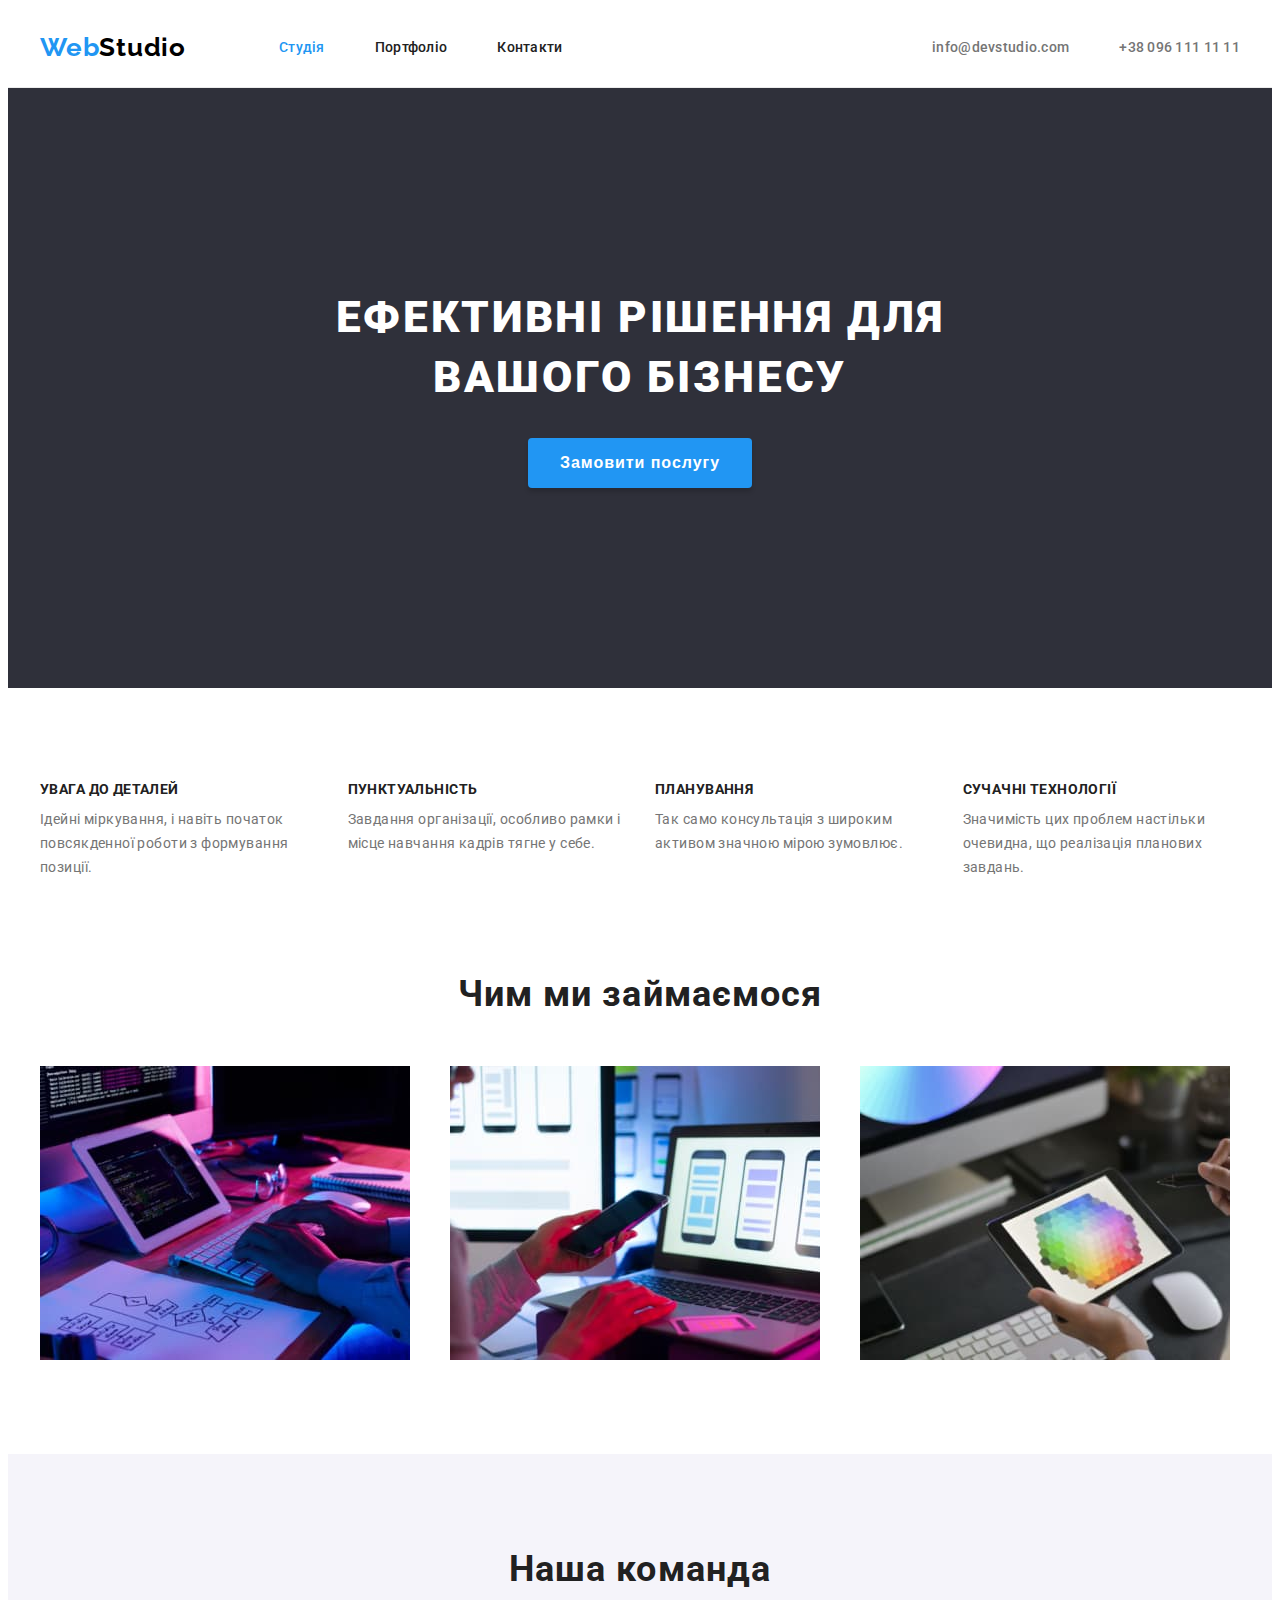
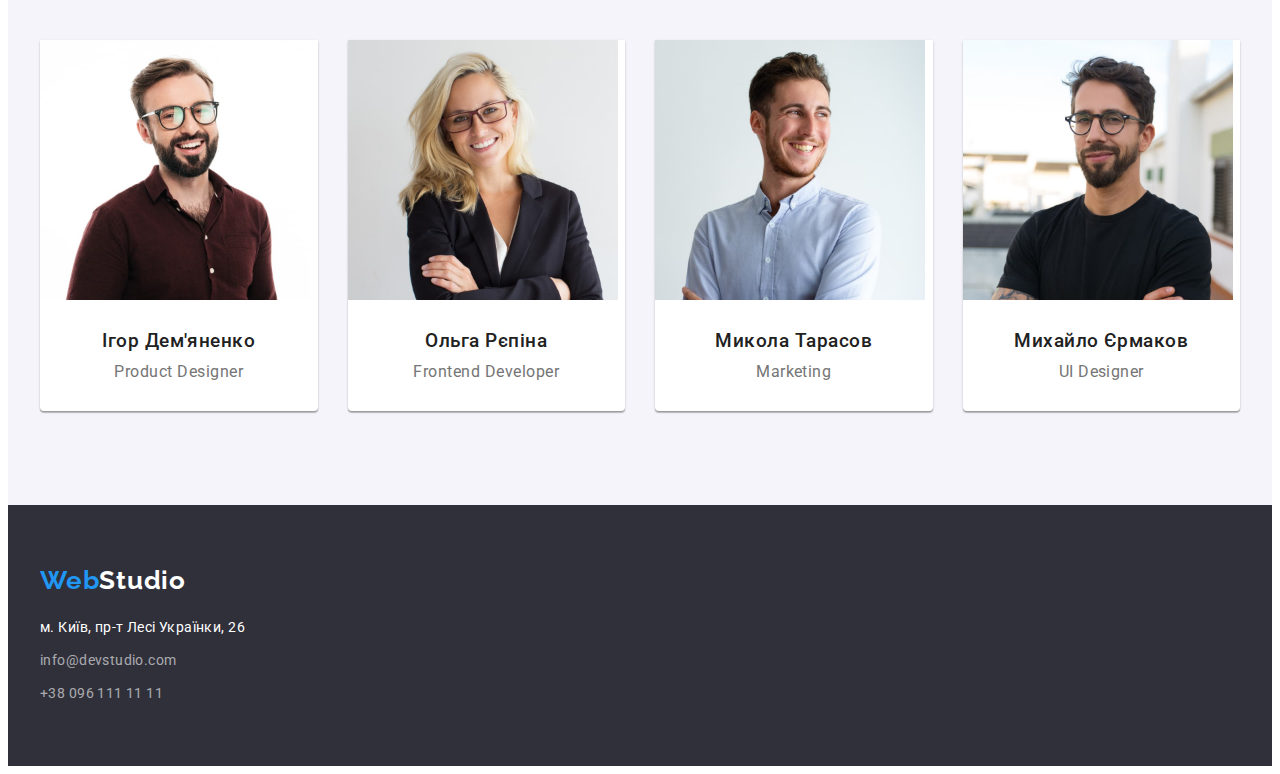
==== commit 42eb6621: "added styles for footer" ====
--- a/index.html
+++ b/index.html
@@ -25,7 +25,9 @@
     <header class="page-header">
       <div class="container page-header-container">
         <nav class="page-nav">
-          <a class="logo link" href="./index.html">Web<span class="header-logo">Studio</span></a>
+          <a class="logo header-logo link" href="./index.html"
+            ><span class="accent">Web</span>Studio</a
+          >
 
           <ul class="menu-list list">
             <li class="menu-item">
@@ -161,22 +163,6 @@
                 <p class="position" lang="en">UI Designer</p>
               </div>
             </li>
-
-            <li class="team-item">
-              <img src="./images/team/nikolaj-tarasov.jpg" alt="чоловік" width="270" height="260" />
-              <div class="content-wrap">
-                <h3 class="name">Микола Тарасов</h3>
-                <p class="position" lang="en">Marketing</p>
-              </div>
-            </li>
-
-            <li class="team-item">
-              <img src="./images/team/mihail-ermakov.jpg" alt="чоловік" width="270" height="260" />
-              <div class="content-wrap">
-                <h3 class="name">Михайло Єрмаков</h3>
-                <p class="position" lang="en">UI Designer</p>
-              </div>
-            </li>
           </ul>
         </div>
       </section>
@@ -184,22 +170,30 @@
 
     <!-- FOOTER -->
     <footer class="page-footer">
-      <a class="logo link" href="./index.html">Web<span class="footer-logo">Studio</span></a>
-      <address>
-        <ul class="adress-list list">
-          <li>
-            <a
-              class="address link"
-              href="https://goo.gl/maps/6pip9bkwr5iF757Q7"
-              target="_blank"
-              rel="noopener noreferrer"
-              >м. Київ, пр-т Лесі Українки, 26</a
-            >
-          </li>
-          <li><a class="contact link" href="mailto:info@devstudio.com">info@devstudio.com</a></li>
-          <li><a class="contact link" href="tel:+380961111111">+38 096 111 11 11</a></li>
-        </ul>
-      </address>
+      <div class="container">
+        <a class="logo footer-logo link" href="./index.html"
+          ><span class="accent">Web</span>Studio</a
+        >
+        <address>
+          <ul class="adress-list list">
+            <li class="adress-item">
+              <a
+                class="address link"
+                href="https://goo.gl/maps/6pip9bkwr5iF757Q7"
+                target="_blank"
+                rel="noopener noreferrer"
+                >м. Київ, пр-т Лесі Українки, 26</a
+              >
+            </li>
+            <li class="adress-item">
+              <a class="contact link" href="mailto:info@devstudio.com">info@devstudio.com</a>
+            </li>
+            <li class="adress-item">
+              <a class="contact link" href="tel:+380961111111">+38 096 111 11 11</a>
+            </li>
+          </ul>
+        </address>
+      </div>
     </footer>
   </body>
 </html>
--- a/css/styles.css
+++ b/css/styles.css
@@ -89,21 +89,17 @@
 /* =========================== COMPONENTS =========================== */
 
 .logo {
+  display: inline-block;
+
   font-family: var(--secondary-font);
   font-weight: 700;
   font-size: 26px;
   line-height: 1.19;
   letter-spacing: 0.03em;
-
+}
+
+.accent {
   color: var(--accent-color);
-}
-
-.header-logo {
-  color: var(--black-color);
-}
-
-.footer-logo {
-  color: var(--white-color);
 }
 
 .btn {
@@ -152,11 +148,12 @@
   align-items: center;
 }
 
-.page-nav > .logo {
-  display: inline-block;
+.header-logo {
   padding-top: 24px;
   padding-bottom: 24px;
   margin-right: 93px;
+
+  color: var(--black-color);
 }
 
 .menu-item:not(:last-child),
@@ -312,8 +309,16 @@
 /* =========================== FOOTER =========================== */
 
 .page-footer {
-  color: var(--white-color);
+  padding-top: 60px;
+  padding-bottom: 60px;
+
   background-color: var(--bg-color-theme-dark);
+}
+
+.footer-logo {
+  margin-bottom: 20px;
+
+  color: var(--white-color);
 }
 
 .adress-list {
@@ -322,8 +327,12 @@
   letter-spacing: 0.03em;
 }
 
+.adress-item:not(:last-child) {
+  margin-bottom: 9px;
+}
+
 .address {
-  color: inherit;
+  color: var(--white-color);
 }
 
 .contact {
